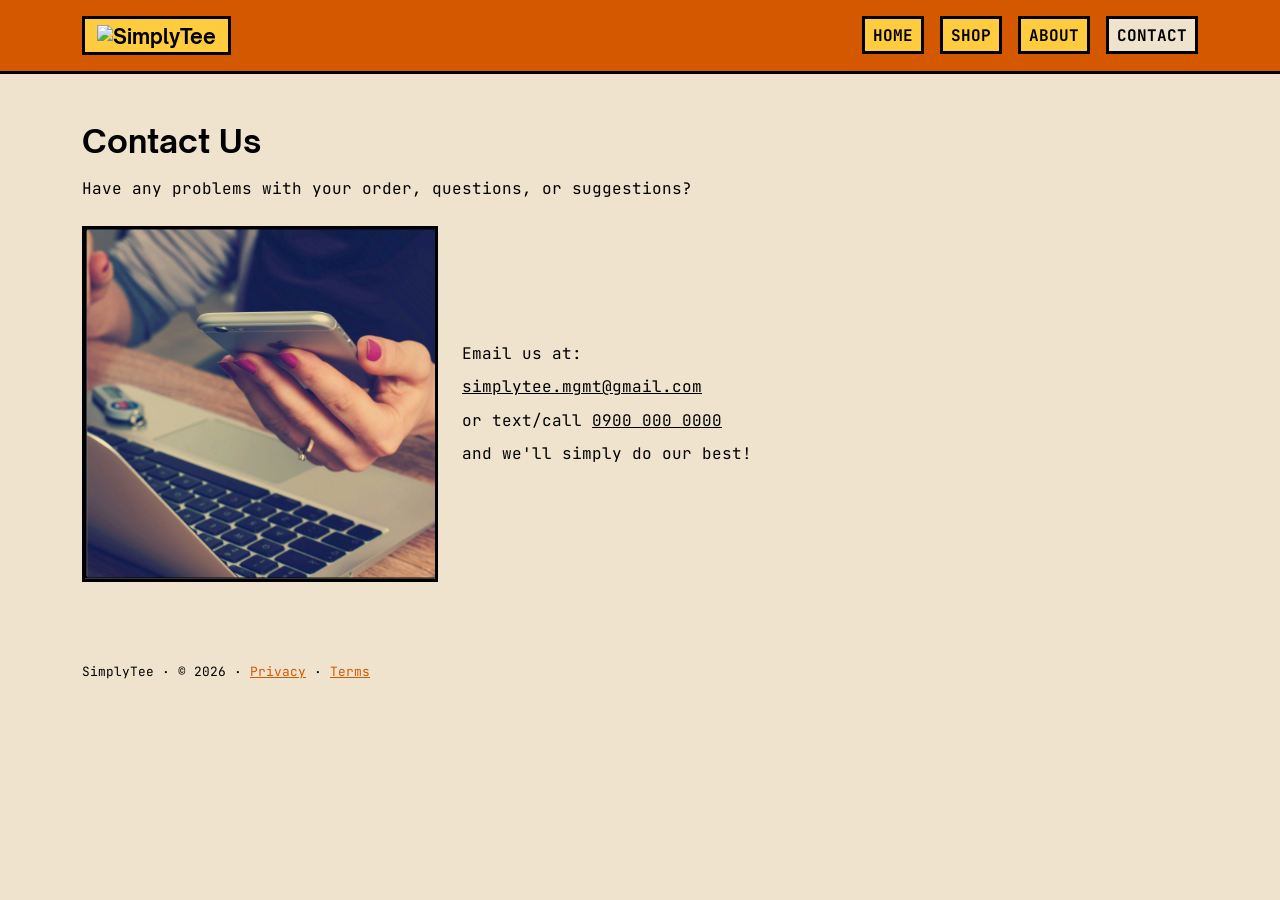
==== contact.html @ 2eb1b04c "Add Privacy Policy page with detailed information on data handling practices" ====
<!DOCTYPE html>
<html lang="en">
<head>
  <meta charset="UTF-8">
  <meta name="viewport" content="width=device-width, initial-scale=1.0">
  <title>Contact Us | SimplyTee</title>
  <link rel="icon" type="image/svg+xml" href="images/favicon.svg">

  <link href="https://cdn.jsdelivr.net/npm/bootstrap@5.3.3/dist/css/bootstrap.min.css" rel="stylesheet">

  <link rel="preconnect" href="https://fonts.googleapis.com">
  <link rel="preconnect" href="https://fonts.gstatic.com" crossorigin>
  <link href="https://fonts.googleapis.com/css2?family=JetBrains+Mono:wght@400;700&family=Libre+Baskerville&display=swap" rel="stylesheet">

  <link rel="stylesheet" href="css/styles.css">
</head>
<body>

  <!-- NAVBAR: same on every page -->
  <nav class="navbar navbar-expand-lg">
    <div class="container">
      <a class="navbar-brand" href="index.html">
        <img src="images/logo-color.svg" alt="SimplyTee">
      </a>
      <button class="navbar-toggler" type="button" data-bs-toggle="collapse" data-bs-target="#mainNav" aria-controls="mainNav" aria-expanded="false" aria-label="Toggle navigation">
        <span class="navbar-toggler-icon"></span>
      </button>
      <div class="collapse navbar-collapse" id="mainNav">
        <ul class="navbar-nav ms-auto">
          <li class="nav-item"><a class="nav-link" href="index.html">Home</a></li>
          <li class="nav-item"><a class="nav-link" href="index.html#shop">Shop</a></li>
          <li class="nav-item"><a class="nav-link" href="index.html#about">About</a></li>
          <li class="nav-item"><a class="nav-link active" aria-current="page" href="contact.html">Contact</a></li>
        </ul>
      </div>
    </div>
  </nav>

  <main>
    <section class="home-section">
      <div class="container">
        <h1 class="h2 mb-3">Contact Us</h1>
        <p class="mb-4">Have any problems with your order, questions, or suggestions?</p>

        <div class="row g-4 align-items-center">
          <div class="col-12 col-md-4">
            <img src="images/contact.png" class="img-fluid contact-img" alt="Person holding a phone next to a laptop">
          </div>
          <div class="col-12 col-md-8 contact-info">
            <p class="mb-2">Email us at:</p>
            <p class="mb-2"><a href="mailto:simplytee.mgmt@gmail.com">simplytee.mgmt@gmail.com</a></p>
            <p class="mb-2">or text/call <a href="tel:+639000000000">0900 000 0000</a></p>
            <p class="mb-0">and we'll simply do our best!</p>
          </div>
        </div>
      </div>
    </section>
  </main>

  <!-- FOOTER: same on every page -->
  <footer>
    <div class="container">
      SimplyTee · © 2026 · <a href="privacy.html">Privacy</a> · <a href="terms.html">Terms</a>
    </div>
  </footer>

  <script src="https://cdn.jsdelivr.net/npm/bootstrap@5.3.3/dist/js/bootstrap.bundle.min.js"></script>
  <script src="js/script.js"></script>
</body>
</html>
---- css/styles.css ----
/* ===== Fonts ===== */
@font-face {
  font-family: "Open Sauce One";
  src: url("../fonts/opensauceone-bold.ttf") format("truetype");
  font-weight: 700;
  font-display: swap;
}

/* ===== Brand tokens ===== */
:root {
  --st-yellow: #FFCC40;
  --st-cream: #EFE3CE;
  --st-orange: #D45800;
  --st-brown: #5E2A1E; /* REPLACE with real hex from Figma */
  --st-black: #000000;

  --font-heading: "Open Sauce One", "Helvetica Neue", Arial, sans-serif;
  --font-body: "JetBrains Mono", monospace;
  --font-accent: "Libre Baskerville", Georgia, serif;

  --st-border: 3px solid var(--st-black);
}

/* ===== Base ===== */
body {
  background-color: var(--st-cream);
  color: var(--st-black);
  font-family: var(--font-body);
  line-height: 1.6;
}

h1, h2, h3, h4, h5, h6, .navbar-brand {
  font-family: var(--font-heading);
  font-weight: 700;
  line-height: 1.15;
}

h1 { font-size: clamp(2rem, 6vw, 3.5rem); }
h2 { font-size: clamp(1.6rem, 4.5vw, 2.5rem); }

.accent-text {
  font-family: var(--font-accent);
}

a {
  color: var(--st-orange);
}

/* ===== Background helpers ===== */
.bg-st-yellow { background-color: var(--st-yellow); }
.bg-st-orange { background-color: var(--st-orange); color: var(--st-cream); }
.bg-st-brown  { background-color: var(--st-brown);  color: var(--st-cream); }
.bg-st-black  { background-color: var(--st-black);  color: var(--st-cream); }

/* Bordered boxes, matches the brand kit look */
.st-box {
  border: var(--st-border);
  padding: 1.5rem;
}

/* ===== Buttons with folded corner ===== */
.btn-st-primary,
.btn-st-secondary {
  position: relative;
  font-family: var(--font-body);
  font-size: 1.1rem;
  padding: 0.6rem 2.75rem 0.6rem 1.5rem;
  border: var(--st-border);
  border-radius: 0;
  clip-path: polygon(0 0, calc(100% - 22px) 0, 100% 22px, 100% 100%, 0 100%);
  transition: transform 0.15s ease;
}

.btn-st-primary::after,
.btn-st-secondary::after {
  content: "";
  position: absolute;
  top: 0;
  right: 0;
  width: 22px;
  height: 22px;
  background: linear-gradient(225deg, transparent 50%, var(--st-cream) 50%);
}

.btn-st-primary {
  background-color: var(--st-yellow);
  color: var(--st-black);
  text-transform: uppercase;
  font-weight: 700;
}

.btn-st-secondary {
  background-color: var(--st-orange);
  color: var(--st-black);
}

.btn-st-primary:hover,
.btn-st-secondary:hover {
  transform: translateY(-2px);
}

/* ===== Navbar ===== */
.navbar {
  background-color: var(--st-orange);
  border-bottom: var(--st-border);
  padding: 1rem 0;
}

.navbar-brand {
  background-color: var(--st-yellow);
  border: var(--st-border);
  padding: 0.25rem 0.75rem;
}

.navbar-brand img {
  height: 40px;
}

.navbar .nav-link {
  background-color: var(--st-yellow);
  border: var(--st-border);
  color: var(--st-black);
  font-family: var(--font-body);
  font-weight: 700;
  text-transform: uppercase;
  padding: 0.2rem 0.75rem;
  margin-left: 1rem;
}

.navbar .nav-link:hover,
.navbar .nav-link.active {
  background-color: var(--st-cream);
  color: var(--st-black);
}

.navbar-toggler {
  background-color: var(--st-yellow);
  border: var(--st-border);
  border-radius: 0;
}

@media (max-width: 991.98px) {
  .navbar .nav-link {
    margin: 0.75rem 0 0;
    text-align: center;
  }
}
/* ===== Forms ===== */
.form-control {
  font-family: var(--font-body);
  border: var(--st-border);
  border-radius: 0;
  background-color: #fff;
}

.form-control:focus {
  border-color: var(--st-orange);
  box-shadow: 0 0 0 3px rgba(212, 88, 0, 0.3);
}

/* ===== Footer ===== */
footer {
  background-color: var(--st-cream);
  color: var(--st-black);
  font-size: 0.8rem;
  padding: 2rem 0;
}

footer a {
  color: var(--st-orange);
}
/* ===== Homepage ===== */
.hero {
  background:
    linear-gradient(90deg, rgba(0, 0, 0, 0.5) 0%, rgba(0, 0, 0, 0) 65%),
    url("../images/hero.jpg") center / cover no-repeat;
  min-height: 70vh;
  display: flex;
  align-items: center;
  border-bottom: var(--st-border);
}

.hero h1 {
  color: #fff;
  max-width: 16ch;
}

.btn-st-shop {
  background-color: var(--st-yellow);
  color: var(--st-black);
  border: var(--st-border);
  border-radius: 0;
  font-family: var(--font-body);
  font-size: 1.25rem;
  text-transform: uppercase;
  padding: 0.6rem 3rem;
}

.btn-st-shop:hover {
  background-color: var(--st-cream);
  color: var(--st-black);
  border: var(--st-border);
}

.home-section {
  padding: 3rem 0;
}

.section-divider {
  border-bottom: var(--st-border);
}

.product-card img {
  width: 100%;
  aspect-ratio: 1 / 1;
  object-fit: contain;
  background-color: var(--st-yellow);
  border: var(--st-border);
  margin-bottom: 0.75rem;
}

.product-name {
  display: block;
  color: var(--st-black);
  font-size: 1.15rem;
  text-decoration: underline;
}

.product-price {
  font-family: var(--font-accent);
  margin-bottom: 0.5rem;
}

.view-link {
  font-family: var(--font-heading);
  font-weight: 700;
  font-size: 0.9rem;
  text-decoration: none;
}

.about-img {
  border: var(--st-border);
}
/* ===== Product pages ===== */
.product-img {
  width: 100%;
  aspect-ratio: 1 / 1;
  object-fit: contain;
  background-color: var(--st-yellow);
  border: var(--st-border);
}

.st-select {
  background-color: var(--st-yellow);
  border: var(--st-border);
  border-radius: 0;
  font-family: var(--font-body);
  font-weight: 700;
  max-width: 280px;
}

.st-qty {
  background-color: var(--st-yellow);
  border: var(--st-border);
  border-radius: 0;
  font-family: var(--font-body);
  width: 110px;
}

.btn-st-order {
  background-color: var(--st-orange);
  color: var(--st-black);
  border: var(--st-border);
  border-radius: 0;
  font-family: var(--font-body);
  font-weight: 700;
  text-transform: uppercase;
  padding: 0.5rem 2.5rem;
}

.btn-st-order:hover {
  background-color: var(--st-yellow);
  color: var(--st-black);
  border: var(--st-border);
}

.order-feedback {
  min-height: 1.5rem;
  font-weight: 700;
}

.section-label {
  text-transform: uppercase;
  margin-bottom: 0.25rem;
}

/* ===== Contact page ===== */
.contact-img {
  border: var(--st-border);
}

.contact-info a {
  color: var(--st-black);
}

/* ===== Privacy and Terms ===== */
.legal-page {
  max-width: 80ch;
}

.last-updated {
  font-size: 0.8rem;
  margin-bottom: 1.5rem;
}
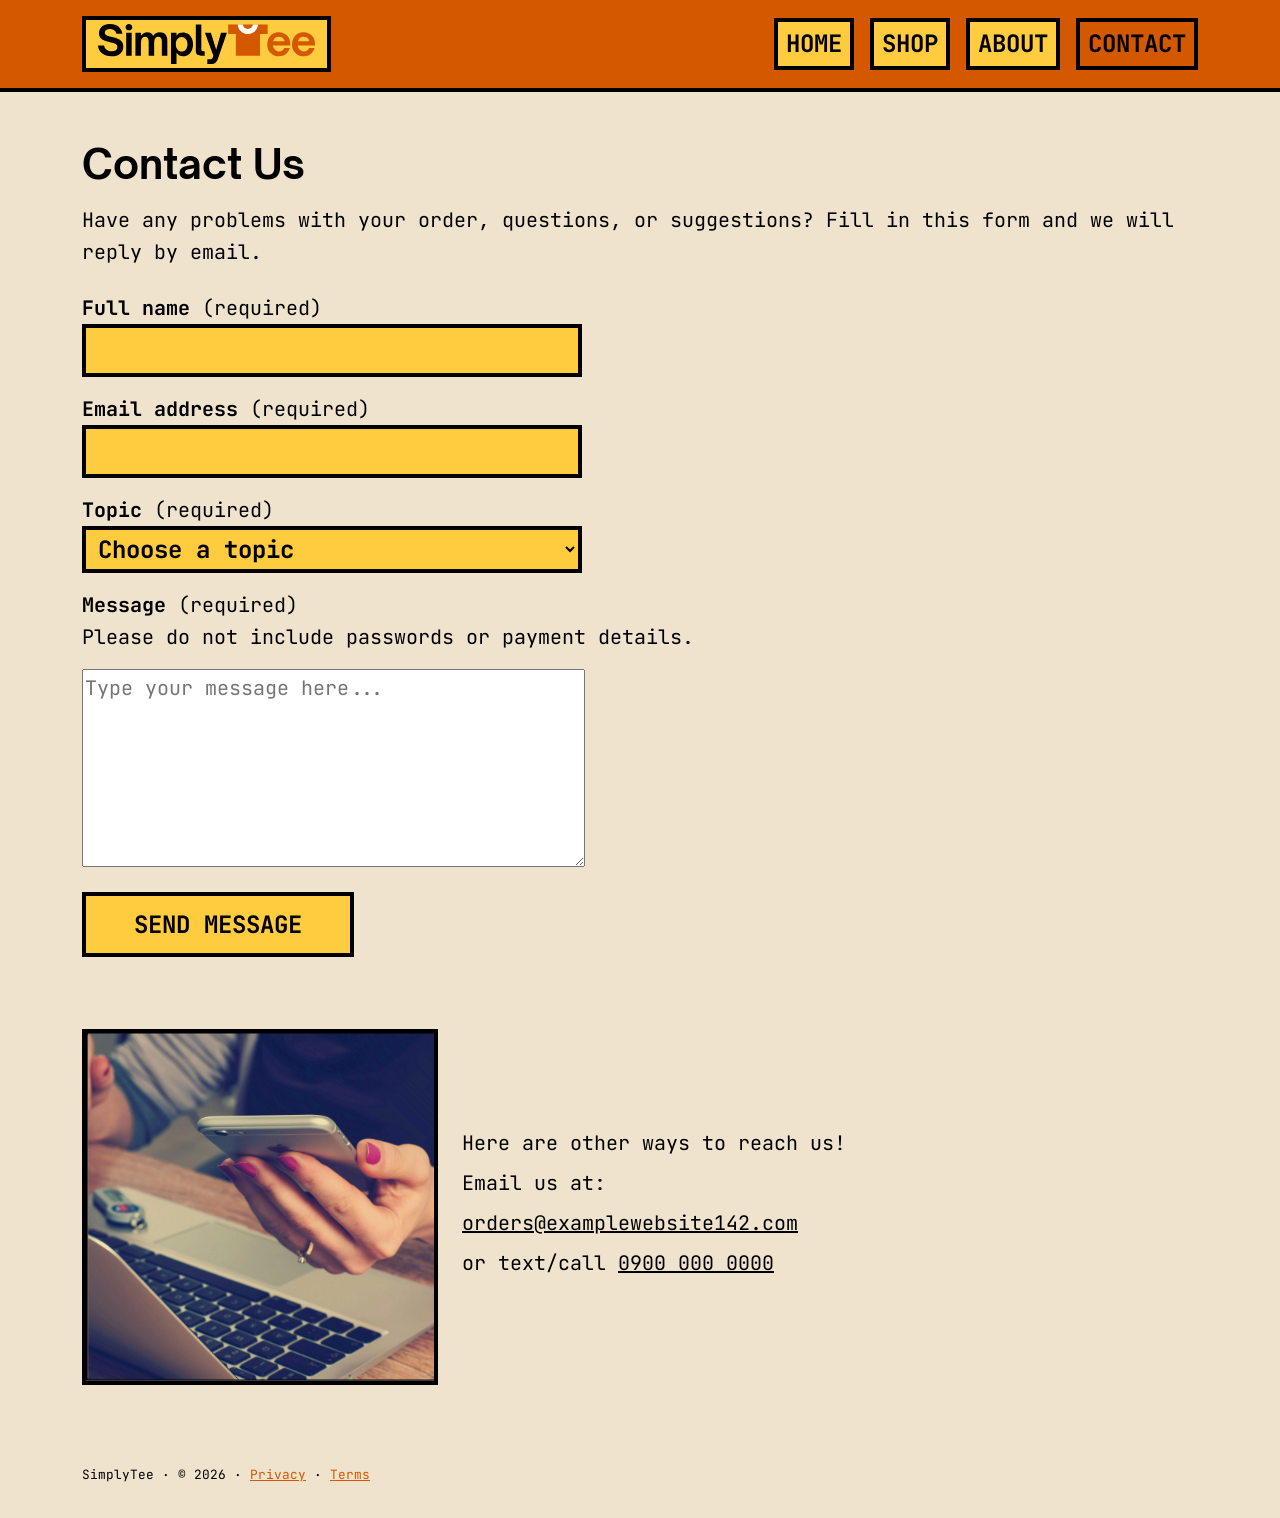
==== commit 866d84a8: "Working Contact Form" ====
--- a/contact.html
+++ b/contact.html
@@ -7,6 +7,7 @@
   <link rel="icon" type="image/svg+xml" href="images/favicon.svg">
 
   <link href="https://cdn.jsdelivr.net/npm/bootstrap@5.3.3/dist/css/bootstrap.min.css" rel="stylesheet">
+  <script src="js/mailto.js" defer></script>
 
   <link rel="preconnect" href="https://fonts.googleapis.com">
   <link rel="preconnect" href="https://fonts.gstatic.com" crossorigin>
@@ -39,23 +40,64 @@
   <main>
     <section class="home-section">
       <div class="container">
-        <h1 class="h2 mb-3">Contact Us</h1>
-        <p class="mb-4">Have any problems with your order, questions, or suggestions?</p>
+        <h1 class="h1 mb-3">Contact Us</h1>
+        <p class="mb-4">Have any problems with your order, questions, or suggestions? Fill in this form and we will reply by email.</p>
 
-        <div class="row g-4 align-items-center">
+        <form id="contact-form" class="contact-form" action="#" method="post" enctype="text/plain">
+        <div class="form-group mt-3">
+          <label for="full-name"><strong>Full name</strong> <span class="required">(required)</span></label>
+          <p>
+          <input type="text" id="full-name" name="full_name" class="st-select" required autocomplete="name">
+          </p>
+        </div>
+
+        <div class="form-group mt-3">
+          <label for="email"><strong>Email address</strong> <span class="required">(required)</span></label>
+          <p>
+          <input type="email" id="email" name="email" class="st-select" required autocomplete="email">
+          </p>
+        </div>
+
+        <div class="form-group mt-3">
+          <label for="topic"><strong>Topic</strong> <span class="required">(required)</span></label>
+          <p>
+          <select id="topic" name="topic" class="st-select" required>
+            <option value="">Choose a topic</option>
+            <option value="order">A problem about an order</option>
+            <option value="product">A question about a product</option>
+            <option value="product">A suggestion</option>
+            <option value="other">Something else</option>
+          </select>
+          </p>
+        </div>
+
+        <div class="form-group mt-3">
+          <label for="message"><strong>Message</strong> <span class="required">(required)</span></label>
+          <p id="message-hint" class="hint">Please do not include passwords or payment details.</p>
+          <textarea id="message" name="message" rows="6" cols="40" class="st-message" placeholder="Type your message here..." required aria-describedby="message-hint"></textarea>
+        </div>
+
+        <button class="btn-st-shop mt-3" type="submit">Send message</button>
+
+        <p id="form-message" role="status"></p>
+      </form>
+
+        <div class="row g-4 align-items-center mt-5">
           <div class="col-12 col-md-4">
             <img src="images/contact.png" class="img-fluid contact-img" alt="Person holding a phone next to a laptop">
           </div>
           <div class="col-12 col-md-8 contact-info">
+            <p class="mb-2">Here are other ways to reach us!</p>
             <p class="mb-2">Email us at:</p>
-            <p class="mb-2"><a href="mailto:simplytee.mgmt@gmail.com">simplytee.mgmt@gmail.com</a></p>
+            <p class="mb-2"><a href="mailto:orders@examplewebsite142.com">orders@examplewebsite142.com</a></p>
             <p class="mb-2">or text/call <a href="tel:+639000000000">0900 000 0000</a></p>
-            <p class="mb-0">and we'll simply do our best!</p>
           </div>
         </div>
       </div>
     </section>
+    
   </main>
+
 
   <!-- FOOTER: same on every page -->
   <footer>
@@ -67,4 +109,4 @@
   <script src="https://cdn.jsdelivr.net/npm/bootstrap@5.3.3/dist/js/bootstrap.bundle.min.js"></script>
   <script src="js/script.js"></script>
 </body>
-</html>+</html>
--- a/css/styles.css
+++ b/css/styles.css
@@ -5,27 +5,30 @@
   font-weight: 700;
   font-display: swap;
 }
+
 
 /* ===== Brand tokens ===== */
 :root {
   --st-yellow: #FFCC40;
   --st-cream: #EFE3CE;
   --st-orange: #D45800;
-  --st-brown: #5E2A1E; /* REPLACE with real hex from Figma */
+  --st-brown: #6D281C; 
   --st-black: #000000;
 
   --font-heading: "Open Sauce One", "Helvetica Neue", Arial, sans-serif;
   --font-body: "JetBrains Mono", monospace;
   --font-accent: "Libre Baskerville", Georgia, serif;
 
-  --st-border: 3px solid var(--st-black);
-}
+  --st-border: 4px solid var(--st-black);
+}
+
 
 /* ===== Base ===== */
 body {
   background-color: var(--st-cream);
   color: var(--st-black);
   font-family: var(--font-body);
+  font-size: 1.25rem;
   line-height: 1.6;
 }
 
@@ -35,6 +38,7 @@
   line-height: 1.15;
 }
 
+
 h1 { font-size: clamp(2rem, 6vw, 3.5rem); }
 h2 { font-size: clamp(1.6rem, 4.5vw, 2.5rem); }
 
@@ -45,6 +49,7 @@
 a {
   color: var(--st-orange);
 }
+
 
 /* ===== Background helpers ===== */
 .bg-st-yellow { background-color: var(--st-yellow); }
@@ -52,11 +57,13 @@
 .bg-st-brown  { background-color: var(--st-brown);  color: var(--st-cream); }
 .bg-st-black  { background-color: var(--st-black);  color: var(--st-cream); }
 
+
 /* Bordered boxes, matches the brand kit look */
 .st-box {
   border: var(--st-border);
   padding: 1.5rem;
 }
+
 
 /* ===== Buttons with folded corner ===== */
 .btn-st-primary,
@@ -92,12 +99,14 @@
 .btn-st-secondary {
   background-color: var(--st-orange);
   color: var(--st-black);
+  font-weight: 700;
 }
 
 .btn-st-primary:hover,
 .btn-st-secondary:hover {
   transform: translateY(-2px);
 }
+
 
 /* ===== Navbar ===== */
 .navbar {
@@ -122,6 +131,7 @@
   color: var(--st-black);
   font-family: var(--font-body);
   font-weight: 700;
+  font-size: 1.50rem;
   text-transform: uppercase;
   padding: 0.2rem 0.75rem;
   margin-left: 1rem;
@@ -129,7 +139,7 @@
 
 .navbar .nav-link:hover,
 .navbar .nav-link.active {
-  background-color: var(--st-cream);
+  background-color: var(--st-orange);
   color: var(--st-black);
 }
 
@@ -191,7 +201,8 @@
   border: var(--st-border);
   border-radius: 0;
   font-family: var(--font-body);
-  font-size: 1.25rem;
+  font-size: 1.50rem;
+  font-weight: 700;
   text-transform: uppercase;
   padding: 0.6rem 3rem;
 }
@@ -222,7 +233,7 @@
 .product-name {
   display: block;
   color: var(--st-black);
-  font-size: 1.15rem;
+  font-size: 1.50rem;
   text-decoration: underline;
 }
 
@@ -241,7 +252,9 @@
 .about-img {
   border: var(--st-border);
 }
-/* ===== Product pages ===== */
+
+
+/* ===== Solo Product Pages ===== */
 .product-img {
   width: 100%;
   aspect-ratio: 1 / 1;
@@ -254,17 +267,21 @@
   background-color: var(--st-yellow);
   border: var(--st-border);
   border-radius: 0;
-  font-family: var(--font-body);
-  font-weight: 700;
-  max-width: 280px;
+  padding: 0.2rem 0.5rem;
+  font-family: var(--font-body);
+  font-weight: 700;
+  font-size : 1.50rem;
+  min-width: 500px;
 }
 
 .st-qty {
   background-color: var(--st-yellow);
   border: var(--st-border);
-  border-radius: 0;
-  font-family: var(--font-body);
-  width: 110px;
+  padding: 1rem 1rem;
+  border-radius: 0;
+  font-size: 1.50rem;
+  font-family: var(--font-body);
+  min-width: 200px;
 }
 
 .btn-st-order {
@@ -274,8 +291,9 @@
   border-radius: 0;
   font-family: var(--font-body);
   font-weight: 700;
-  text-transform: uppercase;
-  padding: 0.5rem 2.5rem;
+  font-size: 1.50rem;
+  text-transform: uppercase;
+  padding: 1rem 3rem;
 }
 
 .btn-st-order:hover {
@@ -294,6 +312,7 @@
   margin-bottom: 0.25rem;
 }
 
+
 /* ===== Contact page ===== */
 .contact-img {
   border: var(--st-border);
@@ -302,6 +321,7 @@
 .contact-info a {
   color: var(--st-black);
 }
+
 
 /* ===== Privacy and Terms ===== */
 .legal-page {
@@ -311,4 +331,4 @@
 .last-updated {
   font-size: 0.8rem;
   margin-bottom: 1.5rem;
-}+}
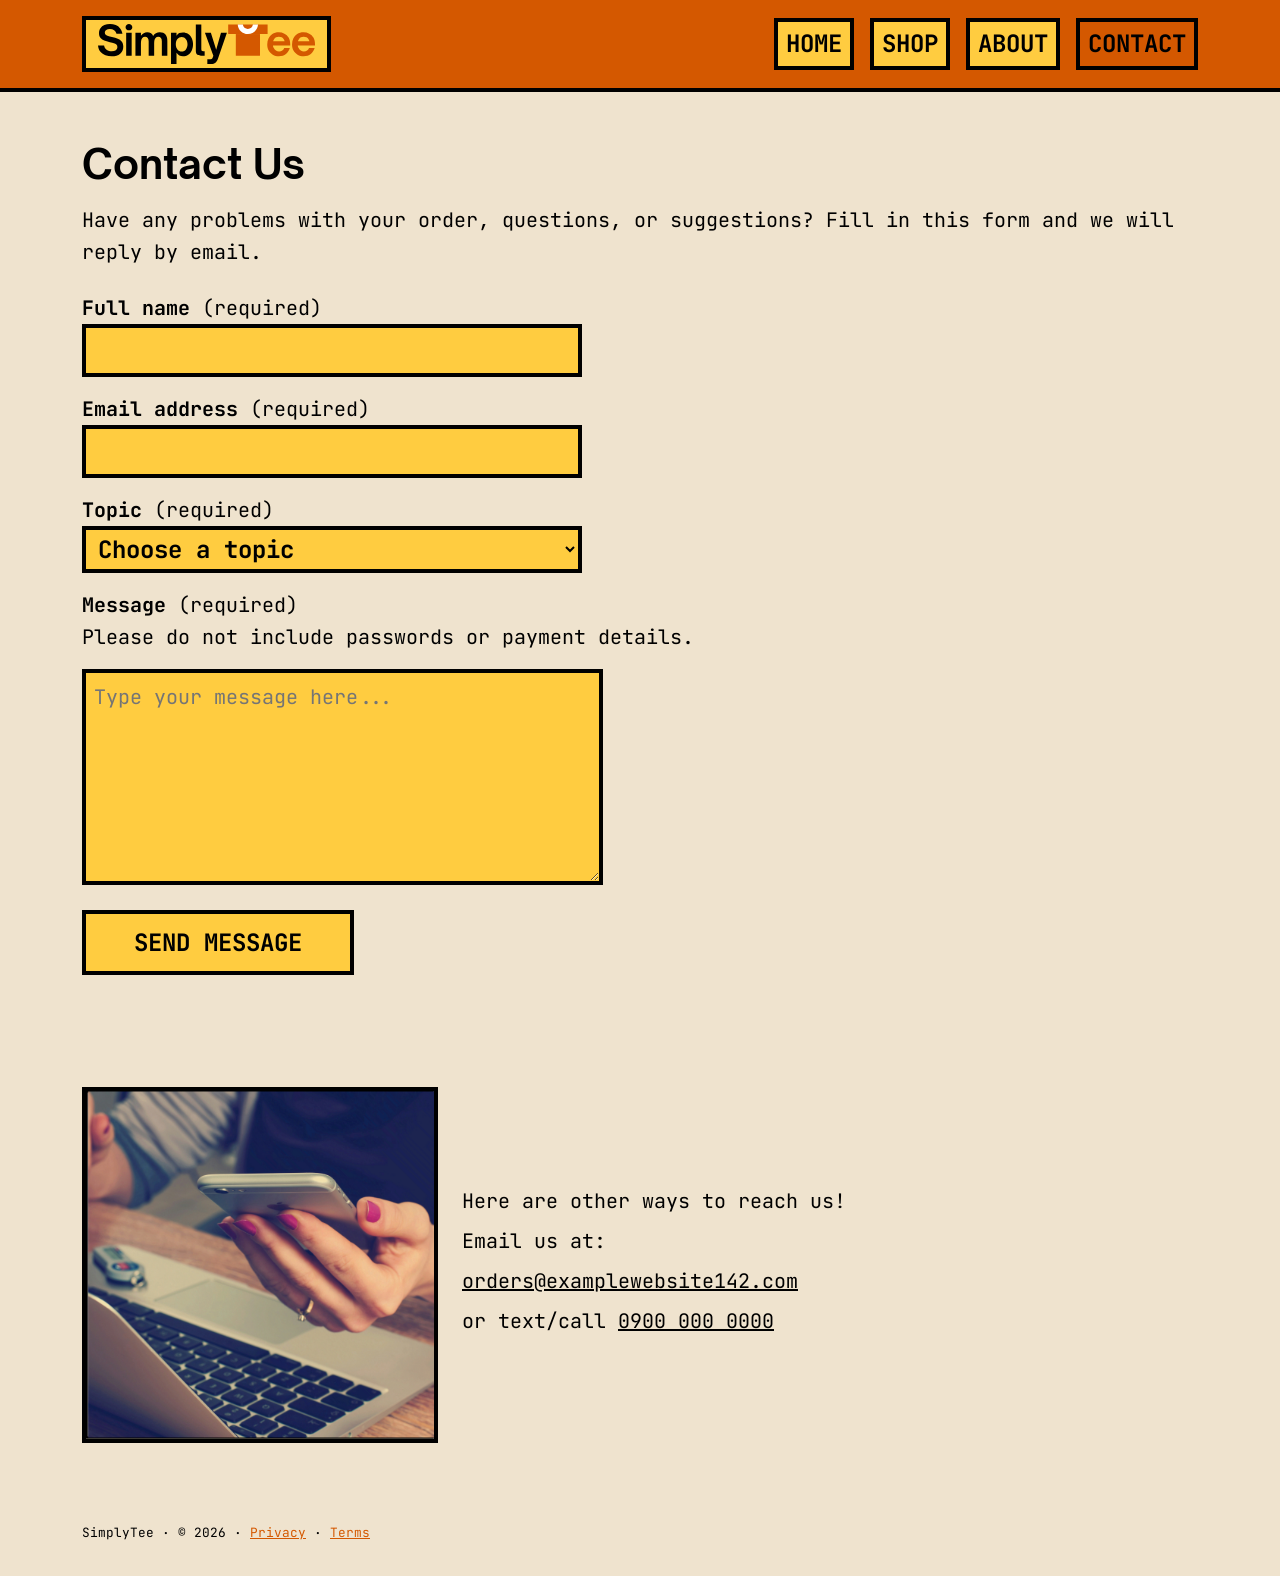
==== commit 529d3443: "feedbacks from contacting" ====
--- a/contact.html
+++ b/contact.html
@@ -78,6 +78,7 @@
         </div>
 
         <button class="btn-st-shop mt-3" type="submit">Send message</button>
+        <p id="form-feedback" class="order-feedback mt-3" role="status" aria-live="polite"></p>
 
         <p id="form-message" role="status"></p>
       </form>
--- a/css/styles.css
+++ b/css/styles.css
@@ -5,7 +5,6 @@
   font-weight: 700;
   font-display: swap;
 }
-
 
 /* ===== Brand tokens ===== */
 :root {
@@ -22,7 +21,6 @@
   --st-border: 4px solid var(--st-black);
 }
 
-
 /* ===== Base ===== */
 body {
   background-color: var(--st-cream);
@@ -49,7 +47,6 @@
 a {
   color: var(--st-orange);
 }
-
 
 /* ===== Background helpers ===== */
 .bg-st-yellow { background-color: var(--st-yellow); }
@@ -57,13 +54,11 @@
 .bg-st-brown  { background-color: var(--st-brown);  color: var(--st-cream); }
 .bg-st-black  { background-color: var(--st-black);  color: var(--st-cream); }
 
-
 /* Bordered boxes, matches the brand kit look */
 .st-box {
   border: var(--st-border);
   padding: 1.5rem;
 }
-
 
 /* ===== Buttons with folded corner ===== */
 .btn-st-primary,
@@ -107,7 +102,6 @@
   transform: translateY(-2px);
 }
 
-
 /* ===== Navbar ===== */
 .navbar {
   background-color: var(--st-orange);
@@ -179,11 +173,13 @@
 footer a {
   color: var(--st-orange);
 }
+
+
 /* ===== Homepage ===== */
 .hero {
   background:
-    linear-gradient(90deg, rgba(0, 0, 0, 0.5) 0%, rgba(0, 0, 0, 0) 65%),
-    url("../images/hero.jpg") center / cover no-repeat;
+    linear-gradient(90deg, rgba(0, 0, 0, 0.7) 0%, rgba(0, 0, 0, 0.25) 100%),
+    url("../images/home-heroimage.png") center / cover no-repeat;
   min-height: 70vh;
   display: flex;
   align-items: center;
@@ -252,8 +248,6 @@
 .about-img {
   border: var(--st-border);
 }
-
-
 /* ===== Solo Product Pages ===== */
 .product-img {
   width: 100%;
@@ -302,6 +296,14 @@
   border: var(--st-border);
 }
 
+.st-message {
+  background-color: var(--st-yellow);
+  border: var(--st-border);
+  border-radius: 0;
+  padding: 0.5rem;
+  font-family: var(--font-body);
+}
+
 .order-feedback {
   min-height: 1.5rem;
   font-weight: 700;
@@ -312,7 +314,6 @@
   margin-bottom: 0.25rem;
 }
 
-
 /* ===== Contact page ===== */
 .contact-img {
   border: var(--st-border);
@@ -321,7 +322,6 @@
 .contact-info a {
   color: var(--st-black);
 }
-
 
 /* ===== Privacy and Terms ===== */
 .legal-page {
@@ -332,3 +332,4 @@
   font-size: 0.8rem;
   margin-bottom: 1.5rem;
 }
+
